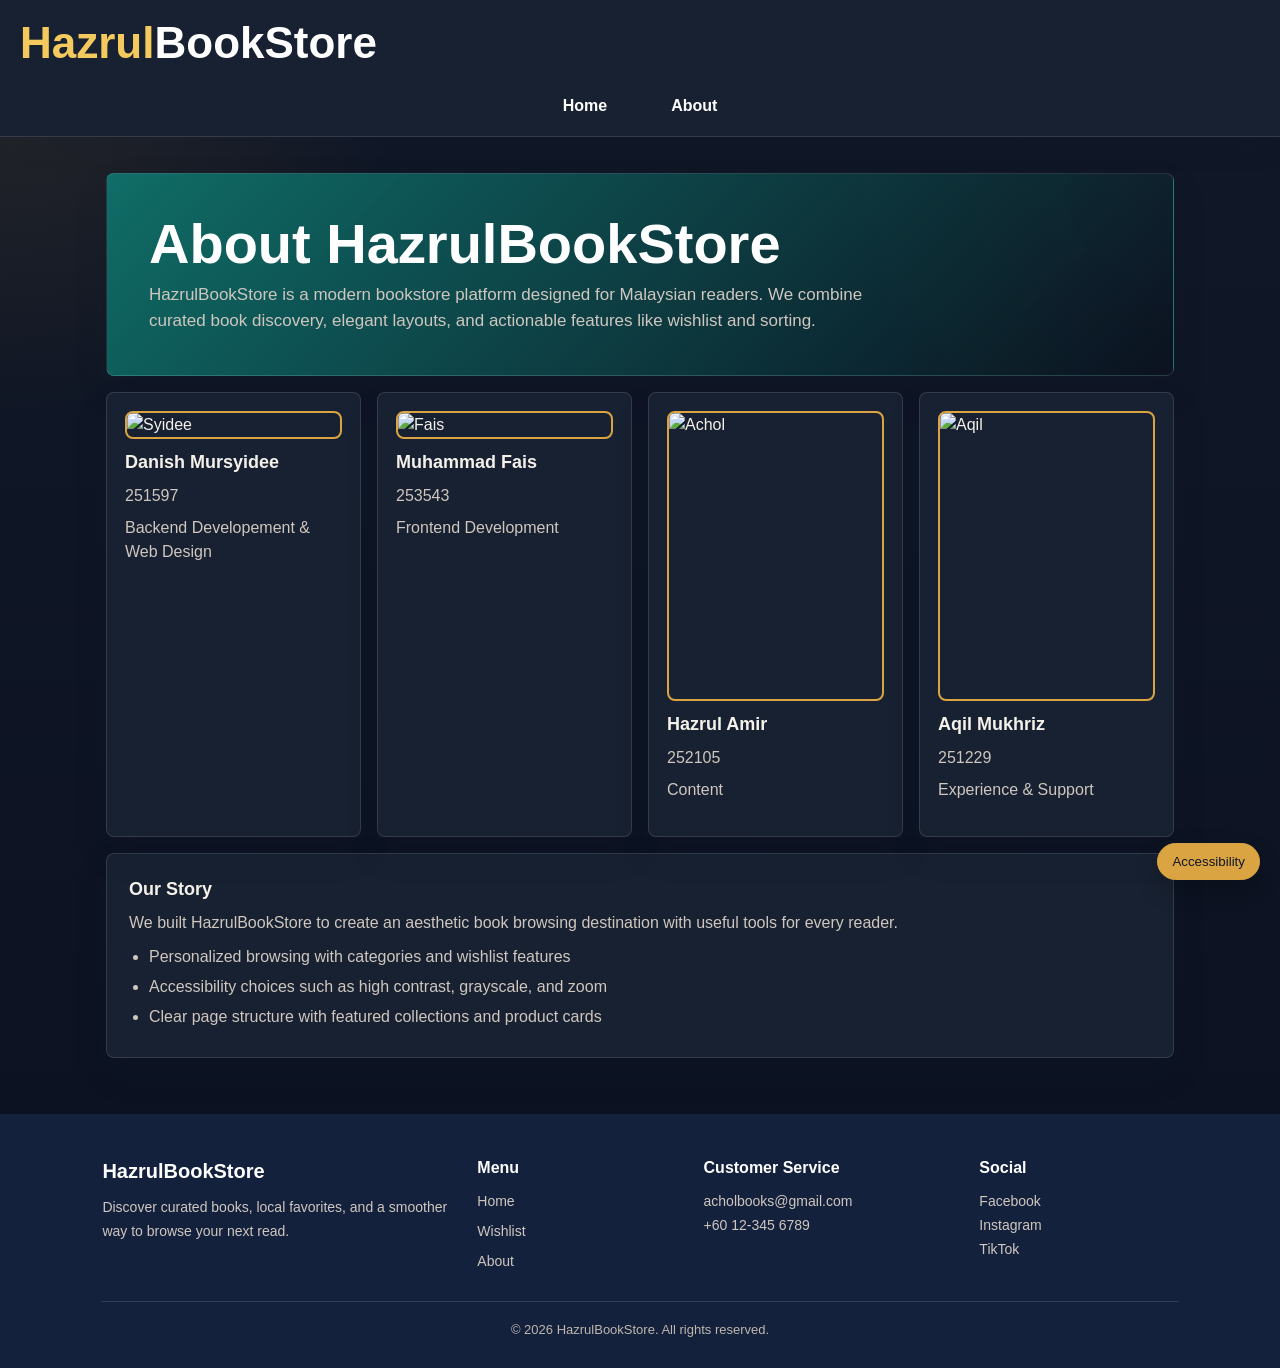
==== about.html @ 5e369343 "Add files via upload" ====
<!DOCTYPE html>
<html lang="en">
<head>
  <meta charset="UTF-8">
  <meta name="viewport" content="width=device-width, initial-scale=1.0">
  <title>About - HazrulBookStore</title>

  <style>
    * {
      margin: 0;
      padding: 0;
      box-sizing: border-box;
      font-family: Arial;
    }

    body {
      background: #003153;
      color: #fff;
      line-height: 1.5;
    }


    /* NAVBAR (same style as index.html) */
    .navbar {
      background: #222;
      color: white;
      padding: 10px 20px;
    }

    .nav-top {
      display: flex;
      align-items: center;
      justify-content: space-between;
    }

    .logo a {
      color: rgb(255, 229, 84);
      text-decoration: none;
      font-size: 44px;

      font-weight: bold;
    }


    .search-bar input {
      width: 400px;
      padding: 8px;
      border-radius: 5px;
      border: none;
    }

    .nav-right {
      display: flex;
      gap: 20px;
    }

    .nav-right a {
      color: white;
      text-decoration: none;
    }

    .nav-bottom {
      margin-top: 10px;
      display: flex;
      justify-content: center;
      gap: 40px;
    }

    .nav-bottom a {
      color: #ddd;
      text-decoration: none;
    }

    .nav-bottom a:hover {
      color: white;
    }

    /* ABOUT LAYOUT */
    .wrap {
      max-width: 1100px;
      margin: 25px auto;
      padding: 0 16px;
    }

    .card {
      background: white;
      padding: 22px;
      border-radius: 8px;
      box-shadow: 0 2px 8px rgba(0,0,0,0.05);
      margin-bottom: 16px;
    }

    .title {
      font-size: 26px;
      margin-bottom: 10px;
    }

    .muted {
      color: #666;
      margin-top: 8px;
    }

    .grid {
      display: grid;
      grid-template-columns: repeat(2, 1fr);
      gap: 16px;
      margin-top: 16px;
    }

    .pill-list {
      margin-top: 10px;
      list-style: disc;
      padding-left: 20px;
    }

    .pill-list li {
      margin: 6px 0;
      color: #333;
    }

    .about-hero {
      background: linear-gradient(135deg, rgba(255,255,255,0.95), rgba(245,245,255,0.95));
      color: #111;
    }

    .team-grid {
      display: grid;
      grid-template-columns: repeat(4, minmax(0, 1fr));
      gap: 16px;
      margin-bottom: 16px;
    }


    .team-card {
      display: flex;
      flex-direction: column;
      gap: 10px;
      align-items: center;
      justify-content: flex-start;
      padding: 18px;
      border-radius: 14px;
      background: #f9f9f9;
      color: #111;
      height: 100%;
    }


    .team-card img {
      width: 140px;
      height: 140px;
      object-fit: cover;
      border-radius: 20px;
      border: 2px solid #ddd;
      display: block;
    }



    .accessibility-tools {
      position: fixed;
      right: 20px;
      bottom: 20px;
      z-index: 10000;
      display: grid;
      gap: 10px;
      align-items: end;
    }

    .accessibility-tools button {
      border-radius: 999px;
      border: 1px solid #111;
      background: #111;
      color: #fff;
      padding: 10px 14px;
      cursor: pointer;
      box-shadow: 0 10px 24px rgba(0, 0, 0, 0.20);
    }

    .accessibility-panel {
      position: absolute;
      right: 0;
      bottom: 56px;
      min-width: 220px;
      max-width: calc(100vw - 40px);
      display: grid;
      gap: 10px;
      padding: 14px;
      border-radius: 18px;
      background: rgba(255, 255, 255, 0.95);
      box-shadow: 0 14px 40px rgba(0, 0, 0, 0.18);
    }

    .accessibility-panel.hidden {
      display: none;
    }

    @media (max-width: 900px) {
      .search-bar input { width: 200px; }
      .grid { grid-template-columns: 1fr; }
      .team-grid { grid-template-columns: 1fr; }
    }

    @media (max-width: 900px) {
      .search-bar input { width: 200px; }
      .grid { grid-template-columns: 1fr; }
    }

    /* New About color theme */
    :root {
      --about-ink: #14213d;
      --about-teal: #0f766e;
      --about-gold: #d9a441;
      --about-paper: #fffdf8;
      --about-soft: #e9f8f5;
      --about-line: #e8ded2;
    }

    body {
      background:
        radial-gradient(circle at top left, rgba(15, 118, 110, 0.12), transparent 420px),
        radial-gradient(circle at bottom right, rgba(217, 164, 65, 0.14), transparent 360px),
        linear-gradient(180deg, #f6fffb 0%, #f8f4eb 48%, #ffffff 100%);
      color: var(--about-ink);
    }

    .navbar {
      position: sticky;
      top: 0;
      z-index: 1000;
      background: rgba(255, 253, 248, 0.96);
      color: var(--about-ink);
      border-bottom: 1px solid var(--about-line);
      box-shadow: 0 10px 28px rgba(20, 33, 61, 0.08);
    }

    .logo a,
    .nav-right a,
    .nav-bottom a {
      color: var(--about-ink);
    }

    .nav-bottom a {
      padding: 8px 12px;
      border-radius: 999px;
      font-weight: 700;
    }

    .nav-bottom a:hover {
      background: var(--about-soft);
      color: var(--about-teal);
    }

    .wrap {
      margin-top: 36px;
      margin-bottom: 56px;
    }

    .card {
      background: var(--about-paper);
      border: 1px solid var(--about-line);
      box-shadow: 0 16px 36px rgba(20, 33, 61, 0.10);
    }

    .about-hero {
      padding: 42px;
      background:
        linear-gradient(135deg, rgba(15, 118, 110, 0.96), rgba(20, 33, 61, 0.96)),
        radial-gradient(circle at top right, rgba(217, 164, 65, 0.36), transparent 34%);
      color: #fff;
    }

    .about-hero .title {
      font-size: clamp(34px, 5vw, 56px);
      line-height: 1;
      font-weight: 900;
    }

    .about-hero .muted {
      max-width: 760px;
      color: rgba(255, 255, 255, 0.88);
      font-size: 17px;
    }

    .team-card {
      background: #ffffff;
      border: 1px solid var(--about-line);
      border-radius: 8px;
    }

    .team-card img {
      border-color: var(--about-gold);
      border-radius: 8px;
    }

    .muted,
    .pill-list li {
      color: #5f6d6b;
    }

    .footer {
      margin-top: 48px;
      padding: 42px max(24px, 8vw) 28px;
      background: var(--about-ink);
      color: #e8ded2;
    }

    .footer-grid {
      max-width: 1100px;
      margin: 0 auto;
      display: grid;
      grid-template-columns: 1.4fr 0.8fr 1fr 0.8fr;
      gap: 28px;
      align-items: start;
      text-align: left;
    }

    .footer-title {
      color: #fff;
      font-size: 20px;
      font-weight: 900;
      margin-bottom: 10px;
    }

    .footer-head {
      color: #fff;
      font-weight: 800;
      margin-bottom: 10px;
    }

    .footer p,
    .footer a {
      color: #d8d2cc;
      font-size: 14px;
      line-height: 1.7;
      text-decoration: none;
    }

    .footer a {
      display: block;
      margin-top: 6px;
    }

    .footer a:hover {
      color: var(--about-gold);
    }

    .footer-bottom {
      max-width: 1100px;
      margin: 28px auto 0;
      padding-top: 18px;
      border-top: 1px solid rgba(255, 255, 255, 0.14);
      color: #bfb7ad;
      font-size: 13px;
      text-align: center;
    }

    @media (max-width: 760px) {
      .footer-grid {
        grid-template-columns: 1fr;
      }
    }

    html.dark-mode,
    body.dark-mode {
      background: #0b1120 !important;
      color: #f4f1ea !important;
    }

    html.dark-mode body,
    body.dark-mode {
      background:
        radial-gradient(circle at top left, rgba(217, 164, 65, 0.12), transparent 420px),
        linear-gradient(180deg, #111827 0%, #0b1120 100%) !important;
    }

    html.dark-mode .navbar,
    html.dark-mode .card,
    html.dark-mode .team-card {
      background: #182131 !important;
      color: #f4f1ea !important;
      border-color: rgba(255, 255, 255, 0.12) !important;
    }

    html.dark-mode .about-hero {
      background:
        linear-gradient(135deg, rgba(15, 118, 110, 0.9), rgba(11, 17, 32, 0.96)),
        radial-gradient(circle at top right, rgba(217, 164, 65, 0.28), transparent 34%) !important;
    }

    html.dark-mode .logo a,
    html.dark-mode .nav-right a,
    html.dark-mode .nav-bottom a,
    html.dark-mode .title,
    html.dark-mode .footer-title,
    html.dark-mode .footer-head {
      color: #fff !important;
    }

    /* Hazrul color (match request)
       - Dark mode: #f4c95d
       - Light mode: #7b1020
    */
    .hazrul-logo {
      color: #7b1020;
    }

    html.dark-mode .hazrul-logo {
      color: #f4c95d !important;
    }


    html.dark-mode .muted,
    html.dark-mode .pill-list li,
    html.dark-mode p,
    html.dark-mode .footer p,
    html.dark-mode .footer a {
      color: #cfc7bf !important;
    }

    html.dark-mode .nav-bottom a:hover {
      background: rgba(217, 164, 65, 0.14);
      color: var(--about-gold) !important;
    }

    html.dark-mode .accessibility-panel {
      background: rgba(31, 41, 55, 0.98) !important;
      border: 1px solid rgba(255, 255, 255, 0.14);
    }

    html.dark-mode .accessibility-tools button {
      background: var(--about-gold) !important;
      border-color: var(--about-gold) !important;
      color: #111827 !important;
    }

    html.reduced-motion * {
      scroll-behavior: auto !important;
      transition: none !important;
      animation: none !important;
    }

    html.high-contrast {
      filter: contrast(1.4) saturate(1.3);
    }

    html.grayscale {
      filter: grayscale(1) contrast(1.1);
    }

    @media (max-width: 700px) {
      .navbar {
        padding: 10px 12px;
      }

      .nav-top {
        gap: 8px;
      }

      .logo a {
        font-size: 42px;
      }

      .nav-right {
        display: none;
      }

      .nav-bottom {
        justify-content: flex-start;
        gap: 8px;
        overflow-x: auto;
        padding-bottom: 2px;
        scrollbar-width: none;
      }

      .nav-bottom::-webkit-scrollbar {
        display: none;
      }

      .nav-bottom a {
        flex: 0 0 auto;
        padding: 7px 10px;
        font-size: 12px;
      }
    }
  </style>
</head>

<body>
  <!-- NAVBAR -->
  <div class="navbar">
    <div class="nav-top">
    <div class="logo"><a href="home.html"><span class="hazrul-logo">Hazrul</span>BookStore</a></div>

    
    </div>

    <div class="nav-bottom">
      <a href="home.html">Home</a>
      <a href="about.html">About</a>
    </div>

  </div>

  <div class="wrap">
    <div class="card about-hero">
      <div class="title">About HazrulBookStore</div>
      <p class="muted">
        HazrulBookStore is a modern bookstore platform designed for Malaysian readers.
        We combine curated book discovery, elegant layouts, and actionable features like wishlist and sorting.
      </p>
    </div>

    <div class="team-grid">
      <div class="card team-card">
        <div style="display:flex; flex-direction:column; gap:10px; align-items:flex-start; width:100%">
          <img src="gambar/syidee.jpeg" alt="Syidee" style="width:100%; max-width:260px; height:auto;" />
          <div>
            <div style="font-size:18px; font-weight:700;">Danish Mursyidee</div>
            <div class="muted">251597</div>
            <div class="muted">Backend Developement & Web Design</div>
          </div>
        </div>
      </div>


      <div class="card team-card">
        <div style="display:flex; flex-direction:column; gap:10px; align-items:flex-start; width:100%">
          <img src="gambar/fais.jpeg" alt="Fais" style="width:100%; max-width:260px; height:auto;" />
          <div>
            <div style="font-size:18px; font-weight:700;">Muhammad Fais</div>
            <div class="muted">253543</div>
            <div class="muted">Frontend Development</div>
          </div>
        </div>
      </div>


      <div class="card team-card">
        <div style="display:flex; flex-direction:column; gap:10px; align-items:flex-start; width:100%">
          <img src="https://italeemc.iium.edu.my/pluginfile.php/12120/user/icon/remui/f3?rev=292485" alt="Achol" style="width:100%; max-width:260px; height:290px;" />
          <div>
            <div style="font-size:18px; font-weight:700;">Hazrul Amir</div>
            <div class="muted">252105</div>
            <div class="muted">Content</div>
          </div>
        </div>
      </div>


      <div class="card team-card">
        <div style="display:flex; flex-direction:column; gap:10px; align-items:flex-start; width:100%">
          <img src="https://italeemc.iium.edu.my/pluginfile.php/12090/user/icon/remui/f3?rev=292345" alt="Aqil" style="width:100%; max-width:260px; height:290px;" />
          <div>
            <div style="font-size:18px; font-weight:700;">Aqil Mukhriz</div>
            <div class="muted">251229</div>
            <div class="muted">Experience & Support</div>
          </div>
        </div>
      </div>

    </div>

    <div class="card">
      <div style="font-size:18px; font-weight:700;">Our Story</div>
      <p class="muted">We built HazrulBookStore to create an aesthetic book browsing destination with useful tools for every reader.</p>
      <ul class="pill-list">
        <li>Personalized browsing with categories and wishlist features</li>
        <li>Accessibility choices such as high contrast, grayscale, and zoom</li>
        <li>Clear page structure with featured collections and product cards</li>
      </ul>
    </div>
  </div>

  <footer class="footer">
    <div class="footer-grid">
      <div>
        <div class="footer-title">HazrulBookStore</div>
        <p>Discover curated books, local favorites, and a smoother way to browse your next read.</p>
      </div>

      <div>
        <div class="footer-head">Menu</div>
        <a href="home.html">Home</a>
        <a href="wishlist.html">Wishlist</a>
        <a href="about.html">About</a>
      </div>

      <div>
        <div class="footer-head">Customer Service</div>
        <p>acholbooks@gmail.com</p>
        <p>+60 12-345 6789</p>
      </div>

      <div>
        <div class="footer-head">Social</div>
        <p>Facebook</p>
        <p>Instagram</p>
        <p>TikTok</p>
      </div>
    </div>

    <div class="footer-bottom">&copy; <span id="year"></span> HazrulBookStore. All rights reserved.</div>
  </footer>

  <div class="accessibility-tools" id="accessibility-tools">
    <button type="button" class="primary" onclick="toggleAccessibilityMenu()">Accessibility</button>
    <div class="accessibility-panel hidden" id="accessibility-panel">
      <button type="button" onclick="setPageTheme('dark-mode')">Normal</button>
      <button type="button" onclick="setPageTheme('')">Light Mode</button>
      <button type="button" onclick="setPageTheme('dark-mode')">Dark Mode</button>
      <button type="button" onclick="setPageTheme('grayscale')">Grayscale</button>
      <button type="button" onclick="setPageTheme('high-contrast')">High Contrast</button>
      <button type="button" onclick="zoomIn()">Zoom In</button>
      <button type="button" onclick="zoomOut()">Zoom Out</button>
      <button type="button" onclick="setPageTheme('reduced-motion')">Reduced Motion</button>
    </div>
  </div>

  <script>
    document.getElementById('year').textContent = new Date().getFullYear();

    const accessibilityPanel = document.getElementById('accessibility-panel');
    function toggleAccessibilityMenu() {
      accessibilityPanel.classList.toggle('hidden');
    }

    function setPageTheme(theme) {
      document.documentElement.classList.remove('grayscale', 'high-contrast', 'dark-mode', 'reduced-motion');
      document.body.classList.remove('grayscale', 'high-contrast', 'dark-mode', 'reduced-motion');
      if (theme) {
        document.documentElement.classList.add(theme);
        document.body.classList.add(theme);
      } else {
        zoomLevel = 100;
        updatePageZoom();
      }
    }

    let zoomLevel = 100;
    function updatePageZoom() {
      const scale = Math.min(1.4, Math.max(0.8, zoomLevel / 100));

      if (zoomLevel === 100) {
        document.documentElement.style.fontSize = '';
        document.documentElement.style.zoom = '';
        document.body.style.transform = '';
        document.body.style.transformOrigin = '';
        document.body.style.width = '';
        return;
      }

      document.documentElement.style.fontSize = zoomLevel + '%';
      if ('zoom' in document.documentElement.style) {
        document.documentElement.style.zoom = scale;
        document.body.style.transform = '';
      } else {
        document.documentElement.style.zoom = '';
        document.body.style.transformOrigin = '0 0';
        document.body.style.transform = `scale(${scale})`;
        document.body.style.width = '100%';
      }
    }
    function zoomIn() {
      zoomLevel = Math.min(140, zoomLevel + 10);
      updatePageZoom();
    }
    function zoomOut() {
      zoomLevel = Math.max(80, zoomLevel - 10);
      updatePageZoom();
    }
    // make dark mode the default on load
    setPageTheme('dark-mode');
  </script>
</body>
</html>
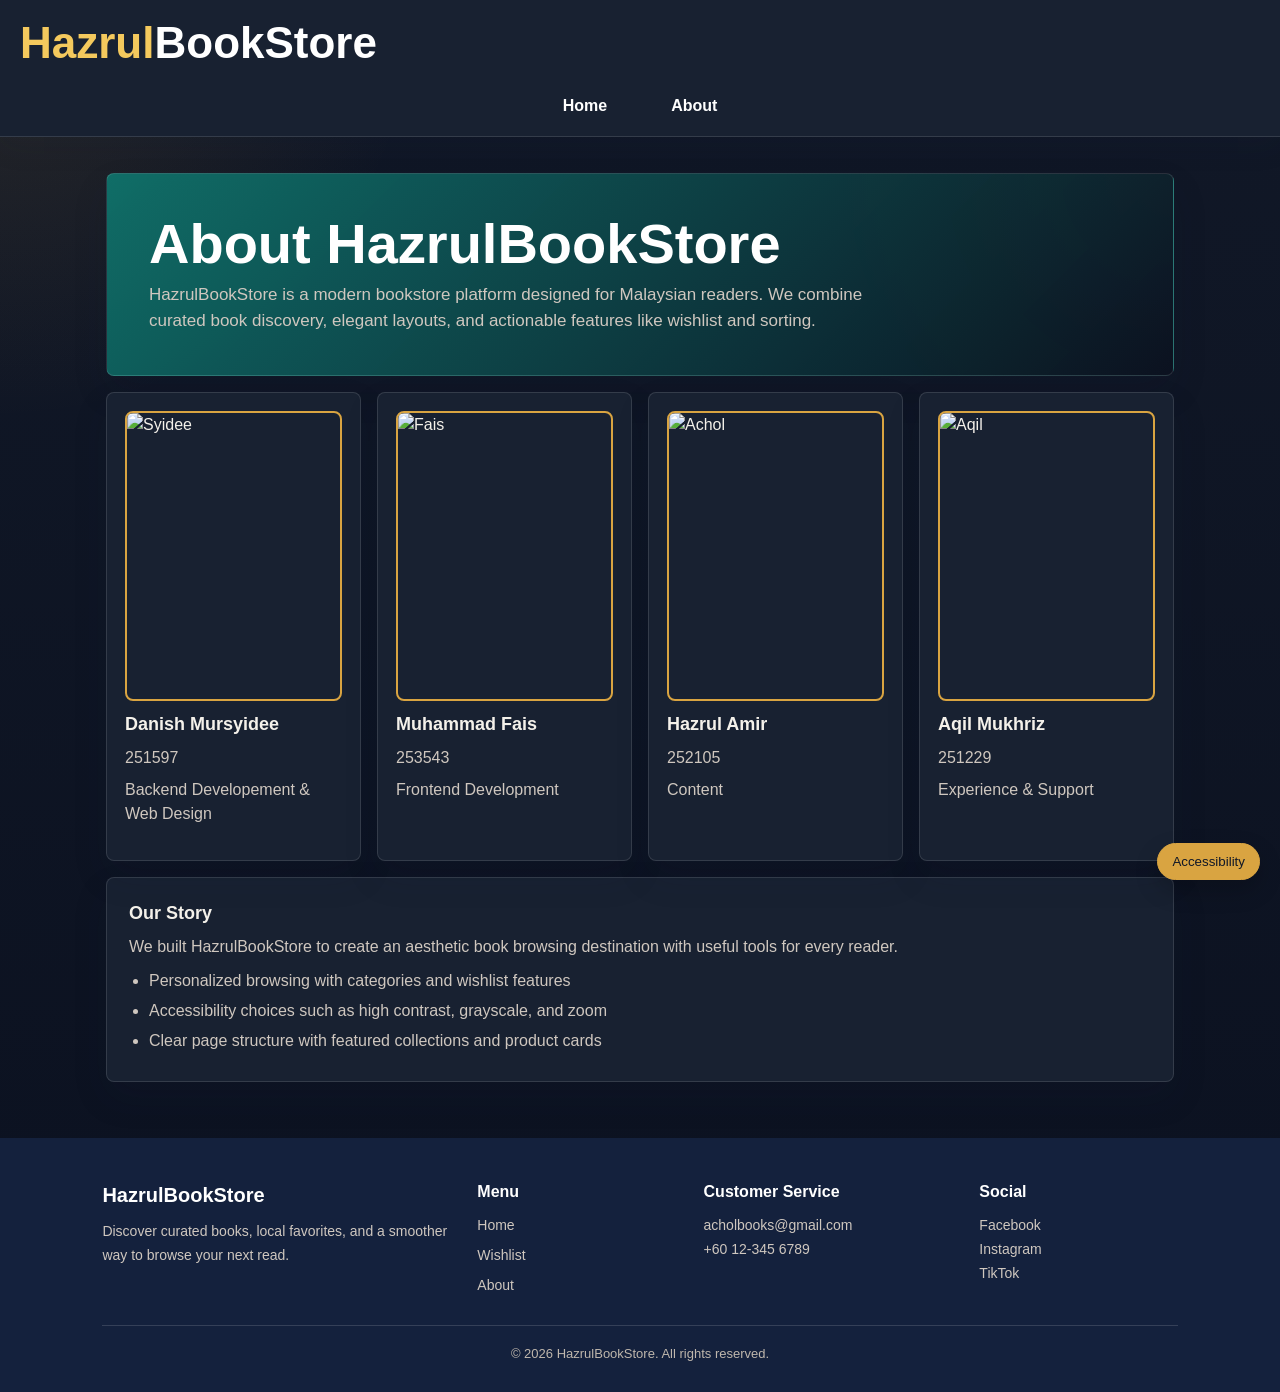
==== commit 106aab0b: "new update" ====
--- a/about.html
+++ b/about.html
@@ -489,13 +489,13 @@
   <!-- NAVBAR -->
   <div class="navbar">
     <div class="nav-top">
-    <div class="logo"><a href="home.html"><span class="hazrul-logo">Hazrul</span>BookStore</a></div>
+    <div class="logo"><a href="index.html"><span class="hazrul-logo">Hazrul</span>BookStore</a></div>
 
     
     </div>
 
     <div class="nav-bottom">
-      <a href="home.html">Home</a>
+      <a href="index.html">Home</a>
       <a href="about.html">About</a>
     </div>
 
@@ -513,7 +513,7 @@
     <div class="team-grid">
       <div class="card team-card">
         <div style="display:flex; flex-direction:column; gap:10px; align-items:flex-start; width:100%">
-          <img src="gambar/syidee.jpeg" alt="Syidee" style="width:100%; max-width:260px; height:auto;" />
+          <img src="https://italeemc.iium.edu.my/pluginfile.php/12104/user/icon/remui/f3?rev=292417" alt="Syidee" style="width:100%; max-width:260px; height:290px;" />
           <div>
             <div style="font-size:18px; font-weight:700;">Danish Mursyidee</div>
             <div class="muted">251597</div>
@@ -525,7 +525,7 @@
 
       <div class="card team-card">
         <div style="display:flex; flex-direction:column; gap:10px; align-items:flex-start; width:100%">
-          <img src="gambar/fais.jpeg" alt="Fais" style="width:100%; max-width:260px; height:auto;" />
+          <img src="https://italeemc.iium.edu.my/pluginfile.php/12171/user/icon/remui/f3?rev=292740" alt="Fais" style="width:100%; max-width:260px; height:290px;" />
           <div>
             <div style="font-size:18px; font-weight:700;">Muhammad Fais</div>
             <div class="muted">253543</div>
@@ -580,7 +580,7 @@
 
       <div>
         <div class="footer-head">Menu</div>
-        <a href="home.html">Home</a>
+        <a href="index.html">Home</a>
         <a href="wishlist.html">Wishlist</a>
         <a href="about.html">About</a>
       </div>
@@ -605,7 +605,7 @@
   <div class="accessibility-tools" id="accessibility-tools">
     <button type="button" class="primary" onclick="toggleAccessibilityMenu()">Accessibility</button>
     <div class="accessibility-panel hidden" id="accessibility-panel">
-      <button type="button" onclick="setPageTheme('dark-mode')">Normal</button>
+      <button type="button" onclick="setPageTheme('')">Normal</button>
       <button type="button" onclick="setPageTheme('')">Light Mode</button>
       <button type="button" onclick="setPageTheme('dark-mode')">Dark Mode</button>
       <button type="button" onclick="setPageTheme('grayscale')">Grayscale</button>
